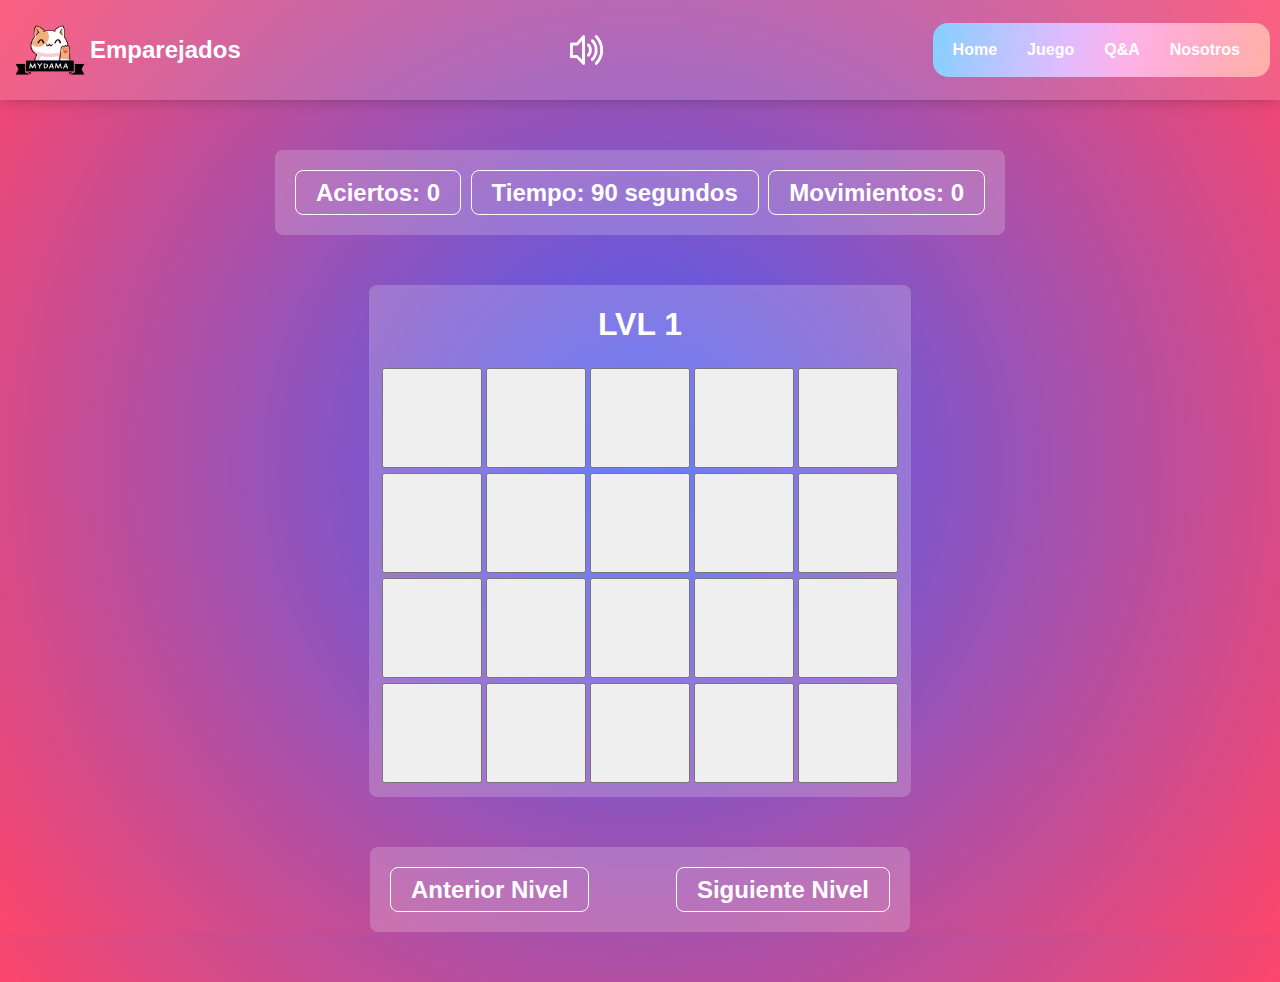
==== MyDama/game1.html @ db4d7357 "Add files via upload" ====
<!DOCTYPE html>
<html lang="en">

<head>
    <meta charset="UTF-8">
    <meta http-equiv="X-UA-Compatible" content="IE=edge">
    <meta name="viewport" content="width=device-width, initial-scale=1.0">
    <link rel="stylesheet" href="style.css">
    <title>Document</title>
</head>

<!--Encabezado-->
<header>
    <a href="index.html" class="logo">
        <img src="logo1.png" alt="logo pag web">
        <h2 class="nombre-web">Emparejados</h2>
    </a>
    <a class="nav-link" id="volume-link">
        <img src="volumen.png" alt="icono volumen">
    </a>
    <div id="volume-control" style="display: none;">
        <input type="range" id="volume" min="0" max="1" step="0.1" value="1">
    </div>
    <nav class="nav-main1">

        <nav class="nav-main">
            <ul>
                <li><a href="index.html">Home</a></li>
                <li><a href="game.html">Juego</a></li>
                <li><a href="Q&A.html">Q&A</a></li>
                <li><a href="us.html">Nosotros</a></li>
            </ul>
        </nav>

    </nav>
</header>

<body>

    <main>

        <section class="section2">
            <h2 id="aciertos" class="estadisticas">Aciertos: 0</h2>
            <h2 id="t-restante" class="estadisticas">Tiempo: 90 segundos</h2>
            <h2 id="movimientos" class="estadisticas">Movimientos: 0</h2>
        </section>

        <!-- Emparejados -->
        <div id="emparejados">
            <section class="section1">
                <h1>LVL 1</h1>
                <table>
                    <tr>
                        <td><button id="0" onclick="destapar(0, 90, 19)"></button></td>
                        <td><button id="1" onclick="destapar(1, 90, 19)"></button></td>
                        <td><button id="2" onclick="destapar(2, 90, 19)"></button></td>
                        <td><button id="3" onclick="destapar(3, 90, 19)"></button></td>
                        <td><button id="4" onclick="destapar(4, 90, 19)"></button></td>
                    </tr>

                    <tr>
                        <td><button id="5" onclick="destapar(5, 90, 19)"></button></td>
                        <td><button id="6" onclick="destapar(6, 90, 19)"></button></td>
                        <td><button id="7" onclick="destapar(7, 90, 19)"></button></td>
                        <td><button id="8" onclick="destapar(8, 90, 19)"></button></td>
                        <td><button id="9" onclick="destapar(9, 90, 19)"></button></td>
                    </tr>

                    <tr>
                        <td><button id="10" onclick="destapar(10, 90, 19)"></button></td>
                        <td><button id="11" onclick="destapar(11, 90, 19)"></button></td>
                        <td><button id="12" onclick="destapar(12, 90, 19)"></button></td>
                        <td><button id="13" onclick="destapar(13, 90, 19)"></button></td>
                        <td><button id="14" onclick="destapar(14, 90, 19)"></button></td>
                    </tr>

                    <tr>
                        <td><button id="15" onclick="destapar(15, 90, 19)"></button></td>
                        <td><button id="16" onclick="destapar(16, 90, 19)"></button></td>
                        <td><button id="17" onclick="destapar(17, 90, 19)"></button></td>
                        <td><button id="18" onclick="destapar(18, 90, 19)"></button></td>
                        <td><button id="19" onclick="destapar(19, 90, 19)"></button></td>
                    </tr>
                    </tr>
                </table>
            </section>

            <!-- Temporizador puntuacion etc -->
            <section class="section3">
                <h2 id="movimientos" class="estadisticas"><a href="game.html">Anterior Nivel</a></h2>
                <h2 id="movimientos" class="estadisticas"><a href="game2.html">Siguiente Nivel</a></h2>
            </section>
        </div>
    </main>



    <script src="index.js"></script>
</body>

</html>
---- MyDama/style.css ----
/*Header*/
body {
    font-family: sans-serif;
    margin: 0;
}

a {
    text-decoration: none;
    color: rgb(255, 255, 255);
}

header {
    display: flex;
    min-height: 75px;

    background-color: rgba(255, 255, 255, 0.142);

    justify-content: space-between;
    align-items: center;
    padding: 10px;
    box-shadow: 0 0 15px -1px rgb(0 0 0 / 27%);

}

header.entry-header {
    display: none;
}

.logo {
    display: flex;
    align-items: center;
}


.logo img {
    height: 80px;

    /* margin-right: 10px; */
}

nav ul {
    display: flex;
    list-style: none;
    margin: 0;
    padding: 0;
}


#volume-link {
    display: flex;
    justify-content: center;
    align-items: center;
}

#volume-link img {
    max-height: 7.5%;
    max-width: 7.5%;
    transition: all 0.3s ease-in-out;
}

#volume-control {
    position: absolute;
    top: 5.8%;
    left: 53%;
    transform: translate(-50%, -50%);
}

#volume-link img:hover {
    transform: scale(1.2);
    /* Escala la imagen al 120% */
}

/* #volume-control {
    margin-top: 10px;
} */



.nav-main1 {
    display: flex;
    justify-content: center;
    align-items: center;
    line-height: 1;
}

.nav-main {
    display: flex;
    justify-content: center;
    align-items: center;
    background-color: #F2F2F2;
    background-image: linear-gradient(100deg, #84d0ff 0, #92cdff 5.56%, #a0caff 11.11%, #aec7ff 16.67%, #bbc4ff 22.22%, #c8c1ff 27.78%, #d4beff 33.33%, #dfbbff 38.89%, #e9b8f9 44.44%, #f2b5f2 50%, #fab3ea 55.56%, #ffb1e2 61.11%, #ffafd9 66.67%, #ffaed1 72.22%, #ffadc8 77.78%, #ffadbf 83.33%, #ffaeb6 88.89%, #ffafad 94.44%, #ffb1a5 100%);
    padding: 19px;
    padding-left: 20px;
    /* padding-bottom: 18px; */
    padding-right: 20px;
    border-radius: 15px;

}

nav li {
    margin-right: 20px;
}

nav li:last-child {
    margin-right: 0;
}

nav a {
    font-weight: 600;
    padding-right: 10px;
}

nav a:hover {
    background-image: radial-gradient(at right center, rgb(56, 189, 248), rgb(49, 46, 129));
    background-clip: text;
    -webkit-background-clip: text;
    -moz-background-clip: text;
    color: transparent;
}

/*Ajuste tamao pantalla head - aadirlo abajo del todo con todo el media! UNA VEZ FINALIZADO EL PROYECTO*/
@media (max-width: 781px) {
    header {
        flex-direction: column;
    }

    nav {
        padding: 10px 0px;
    }
}

/*Final header*/

#game-container {
    width: 600px;
    margin: 0 auto;
}

html {
    background: rgb(63, 94 251);
    background: radial-gradient(circle, rgba(63, 94, 251, 1) 0%, rgba(252, 70, 107, 1) 100%);
}

body {
    background: rgb(63, 94 251);
    background: radial-gradient(circle, rgba(63, 94, 251, 1) 0%, rgba(252, 70, 107, 1) 100%);
    font-family: sans-serif;
    color: white;
}

main {
    max-width: 730px;
    width: 100%;
    margin: 50px auto 50px;

}

#emparejados {
    display: flex;
    flex-direction: column;
    align-items: center;
}

.section1 {
    background-color: rgba(255, 255, 255, 0.2);
    padding: 0 10px 10px 10px;
    border-radius: 8px;
    display: inline-block;
    margin: 50px auto;
}

h1 {
    text-align: center;
}



button {
    height: 100px;
    width: 100px;
    font-size: 40px;
    color: black;
    font-weight: bold;
}

button:hover {
    cursor: pointer;
}


.section2 {
    display: flex;
    flex-wrap: wrap;
    background-color: rgba(255, 255, 255, 0.2);
    border-radius: 8px;
    /* border-top-right-radius: 8px;
    border-bottom-right-radius: 8px;
    border-top-left-radius: 8px;
    border-bottom-left-radius: 8px; */
    max-width: 1000px;
    width: 100%;
    padding: 0 20px;
    box-sizing: border-box;
}



.section3 {
    display: flex;
    flex-wrap: wrap;
    background-color: rgba(255, 255, 255, 0.2);
    border-radius: 8px;
    /* border-top-right-radius: 8px;
    border-bottom-right-radius: 8px;
    border-top-left-radius: 8px;
    border-bottom-left-radius: 8px; */
    max-width: 500px;
    width: 100%;
    padding: 0 20px;

}

.estadisticas {
    border: 1px solid white;

    height: 45px;
    border-radius: 8px;
    padding: 8px 20px;
    box-sizing: border-box;
}

h2:first-of-type {
    margin-right: auto;
}

h2:last-of-type {
    margin-left: auto;
}

footer {
    text-align: center;
}

a {
    text-decoration: none;
}


img {
    width: 80%;
}

/* input[type="range"] {
    background-color: rgb(134, 239, 172);
/* } */
/* input[type="range"] {
     -webkit-appearance: none; 
    -webkit-appearance: none;
    width: 100%;
    height: 5px;
    border-radius: 5px;
    background: linear-gradient(to right, gray 0%, gray 50%, blue 50%, blue 100%); 
    background-image: linear-gradient(100deg, #84d0ff 0, #92cdff 5.56%, #a0caff 11.11%, #aec7ff 16.67%, #bbc4ff 22.22%, #c8c1ff 27.78%, #d4beff 33.33%, #dfbbff 38.89%, #e9b8f9 44.44%, #f2b5f2 50%, #fab3ea 55.56%, #ffb1e2 61.11%, #ffafd9 66.67%, #ffaed1 72.22%, #ffadc8 77.78%, #ffadbf 83.33%, #ffaeb6 88.89%, #ffafad 94.44%, #ffb1a5 100%);
    width: 100%;
    height: 5px;
    border-radius: 5px;
}  */

#volume-control {
    display: flex;
    flex-direction: column;
    color: #9f0ecf;
    padding-top: 10px;
}

input[type="range"] {
    -webkit-appearance: none;
    width: 100%;
    height: 5px;
    border-radius: 5px;
    background: rgb(26, 188, 156);
    /* background: linear-gradient(to right, #ffffff 0%, #0400e9 var(--value), #d9d9d9 var(--value), #d9d9d9 100%); */

}

input[type="range"]::-webkit-slider-thumb {
    -webkit-appearance: none;
    width: 15px;
    height: 15px;

    background-color: rgb(218, 247, 166);
    border-radius: 50%;
    border: 2px solid rgb(218, 247, 166);

}

@media (max-width: 780px) {
    .estadisticas {
        width: 100%;
        text-align: center;
    }

    /* .section1 {} */
}

@media (max-width: 420px) {
    button {
        width: 80px;
    }
}


/* input[type="range"]::-webkit-slider-thumb {
    -webkit-appearance: none;
    background: rgb(1, 99, 245);
    width: 15px;
    height: 15px;
    border-radius: 50%;
    cursor: pointer;
} */

/* Esto modificarlo al final - diseo mvil!! */
/* 
@media (max-width: 780px) {
    .section1 {
        background-color: rgba(0, 0, 0, 0.2);
        width: 100%;
        height: auto;
        padding: 20px;
        top: auto;
        left: 0;
        transform: none;
    }

    .section2 {
        background-color: rgba(0, 0, 0, 0.2);
        width: 100%;
        height: auto;
        padding: 20px;
        top: auto;
        left: 0;
        transform: none;
    }

    .section3 {
        display: flex;
        flex-wrap: wrap;
        background-color: rgba(0, 0, 0, 0.2);
        border-radius: 8px;
width: 500px;
height: 80px;
padding: 0 20px;
position: absolute;
bottom: 10%;
left: 50%;
transform: translate(-50%, 0);
}
}
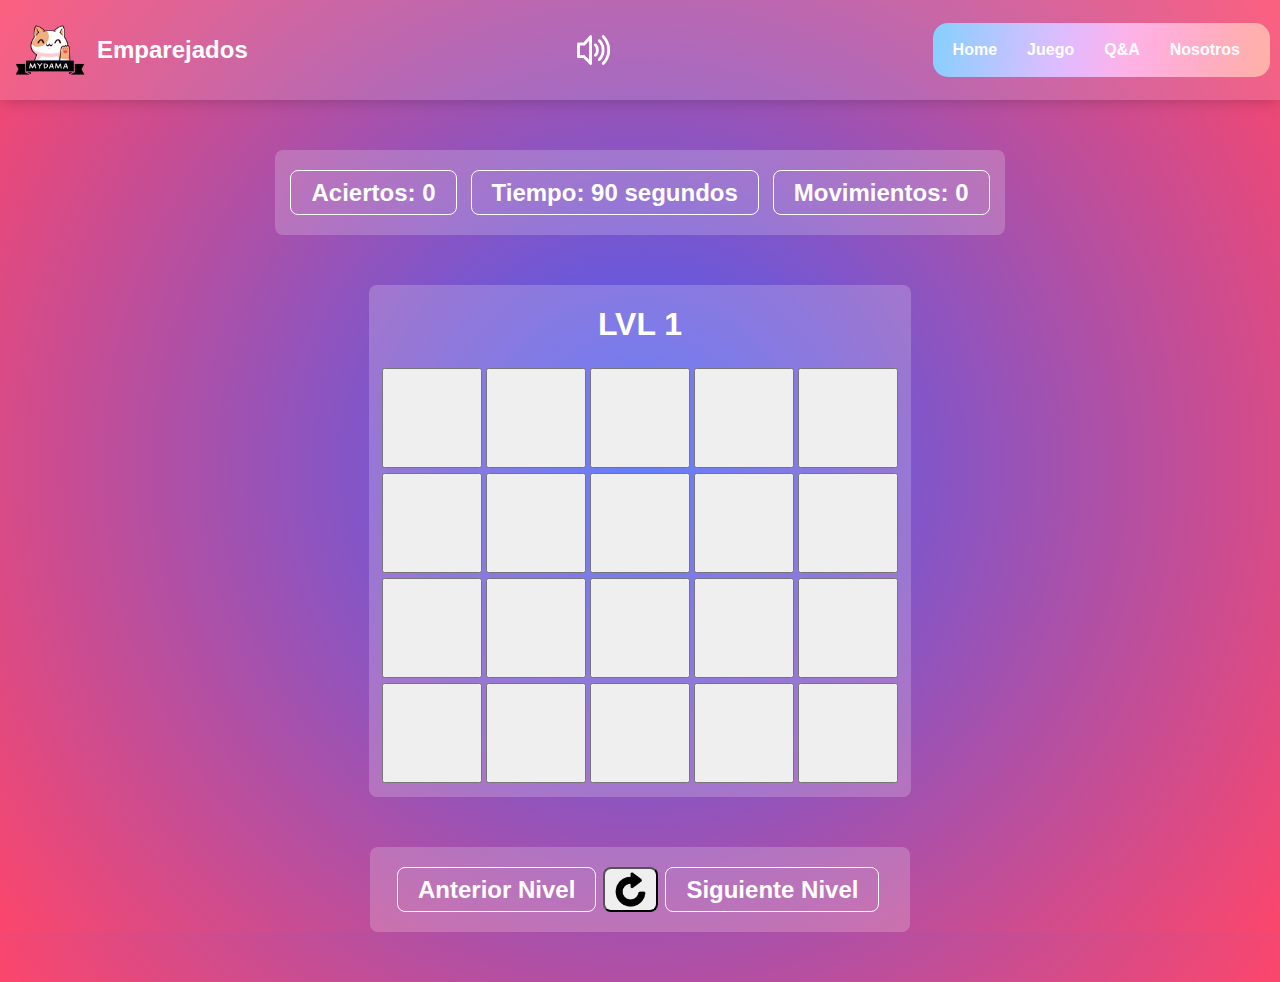
==== commit 92e0164e: "Fixed VictoryScreen and added buttong reset" ====
--- a/MyDama/game1.html
+++ b/MyDama/game1.html
@@ -88,6 +88,7 @@
             <!-- Temporizador puntuacion etc -->
             <section class="section3">
                 <h2 id="movimientos" class="estadisticas"><a href="game.html">Anterior Nivel</a></h2>
+                <button class="reload" onclick="location.reload()"><img src="./images/R.png" alt=""></button>
                 <h2 id="movimientos" class="estadisticas"><a href="game2.html">Siguiente Nivel</a></h2>
             </section>
         </div>
--- a/MyDama/style.css
+++ b/MyDama/style.css
@@ -199,7 +199,7 @@
     border-bottom-left-radius: 8px; */
     max-width: 1000px;
     width: 100%;
-    padding: 0 20px;
+    justify-content: center;
     box-sizing: border-box;
 }
 
@@ -229,13 +229,32 @@
     box-sizing: border-box;
 }
 
-h2:first-of-type {
+h2 {
+    margin-right: 7px;
+    margin-left: 7px;
+}
+
+.reload {
+    size: 10px;
+    height: 45px;
+    width: 55px;
+    border-radius: 8px;
+
+    box-sizing: border-box;
+    margin-top: 20px;
+}
+
+.reload img {
+    width: 100%;
+}
+
+/* h2:first-of-type {
     margin-right: auto;
-}
-
-h2:last-of-type {
+} */
+
+/* h2:last-of-type {
     margin-left: auto;
-}
+} */
 
 footer {
     text-align: center;
